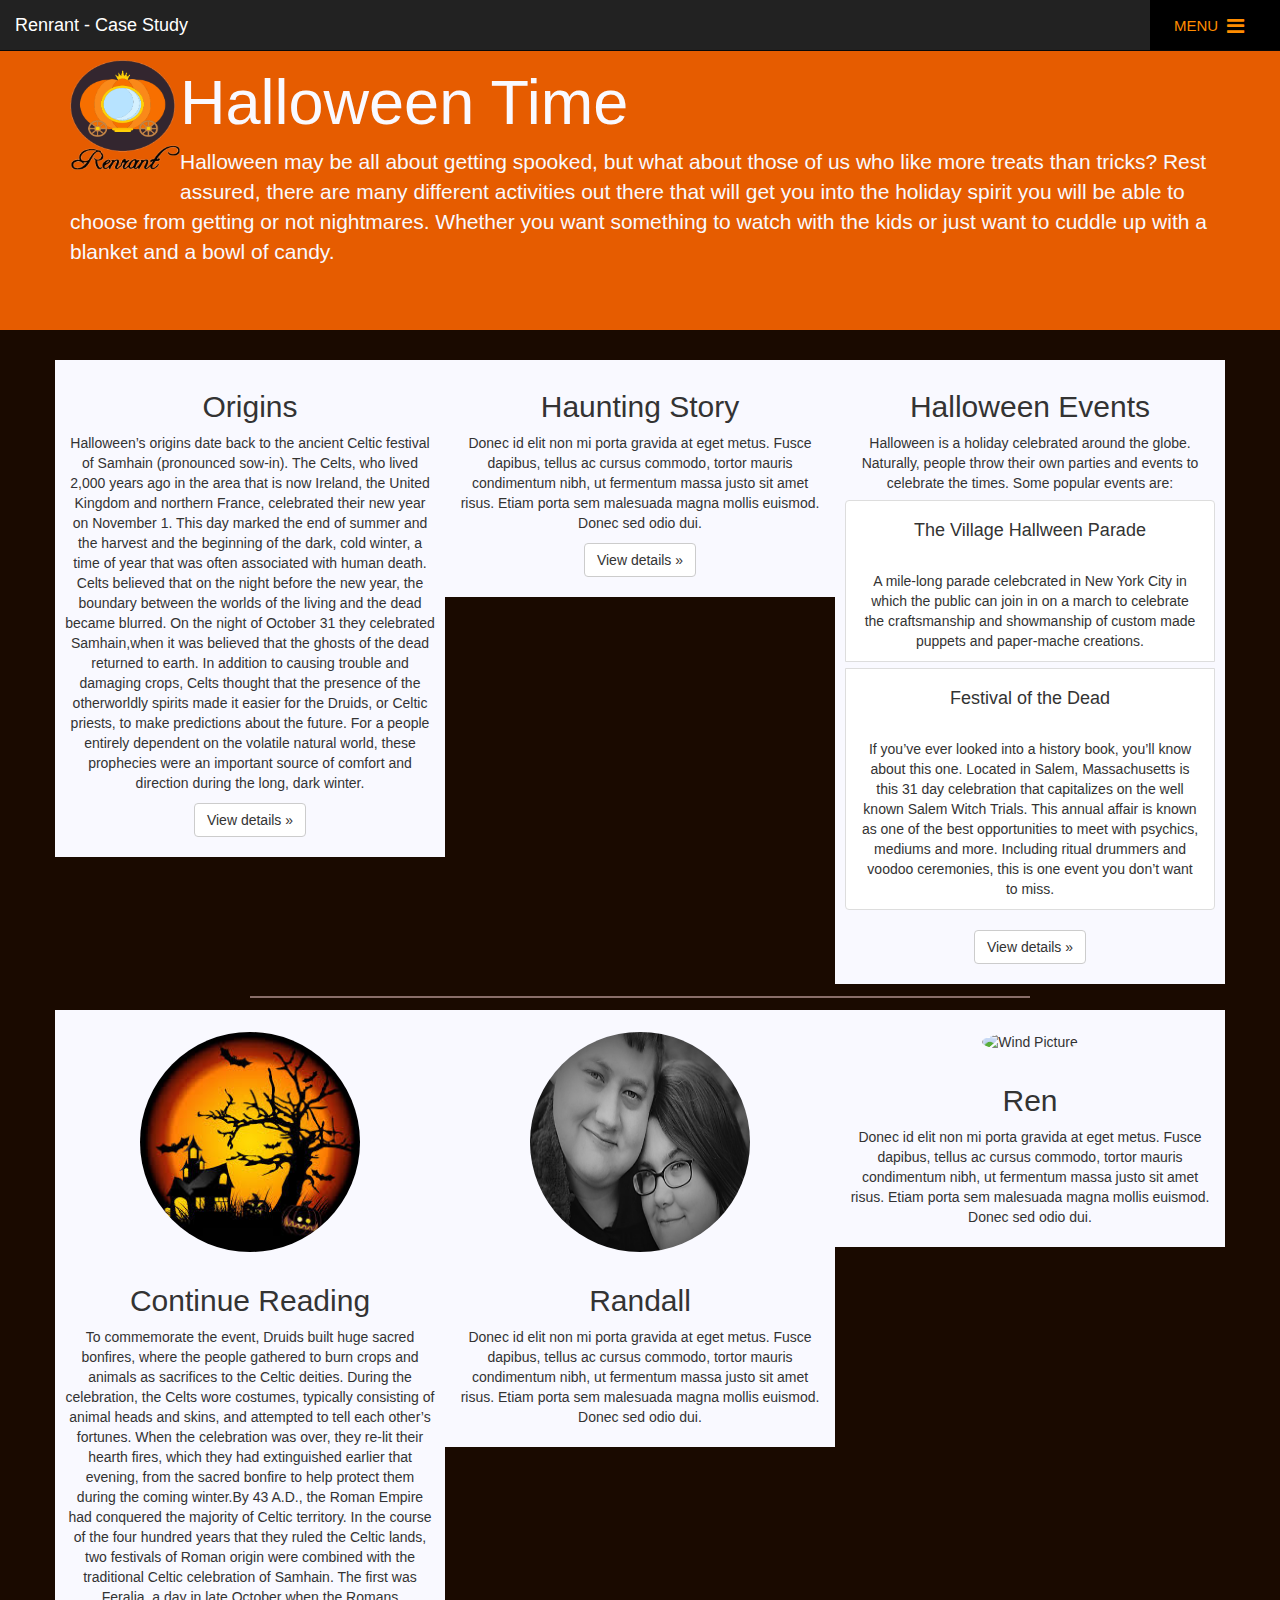
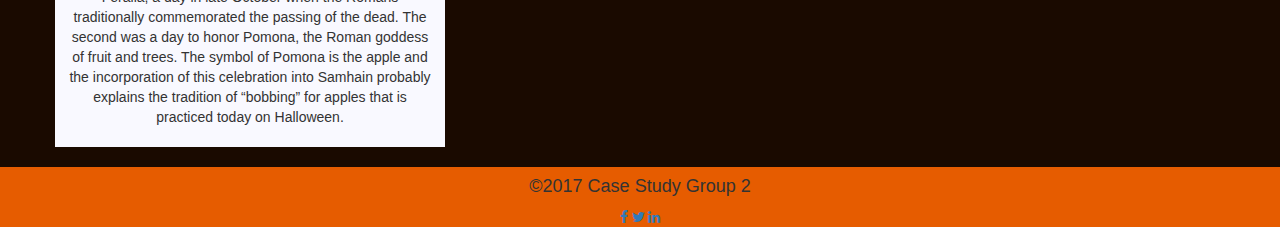
==== index.html @ 6b4a8222 "Added necessary files" ====
<!DOCTYPE html>
<html lang="en">
  <head>
    <meta charset="utf-8">
    <meta http-equiv="X-UA-Compatible" content="IE=edge">
    <meta name="viewport" content="width=device-width, initial-scale=1">
		<!-- The above 3 meta tags *must* come first in the head; any other head content must come *after* these tags -->
		<title>Case Study Group 2</title>

    <!-- Bootstrap -->
		<link rel="stylesheet" href="https://maxcdn.bootstrapcdn.com/bootstrap/3.3.7/css/bootstrap.min.css">
		<link rel="stylesheet" type="text/css" href="css/custom.css">
		<link href="https://maxcdn.bootstrapcdn.com/font-awesome/4.4.0/css/font-awesome.min.css" rel="stylesheet"/>
		<link href="https://maxcdn.bootstrapcdn.com/bootstrap/3.3.5/css/bootstrap.min.css" rel="stylesheet"/>
	<!--style> body { background: #1a0a00 !important; } .jumbotron {background-color: #e65c00 !important;} </style-->


	<style

    <!-- HTML5 shim and Respond.js for IE8 support of HTML5 elements and media queries -->
    <!-- WARNING: Respond.js doesn't work if you view the page via file:// -->
    <!--[if lt IE 9]>
      <script src="https://oss.maxcdn.com/html5shiv/3.7.3/html5shiv.min.js"></script>
      <script src="https://oss.maxcdn.com/respond/1.4.2/respond.min.js"></script>
    <![endif]-->

	</style>

  </head>

  <body class="">
	<nav>
        <ul class="list-unstyled main-menu">

          <!--Include your navigation here-->
          <li class="text-right"><a href="#" id="nav-close">X</a></li>
          <li><a href="#index">Home <span class="icon"></span></a></li>
          <li><a href="#origin">Origin<span class="icon"></span></a></li>
          <li><a href="#hauntingStory">Huanting Story<span class="icon"></span></a></li>
          <li><a href="#events">Events<span class="caret"></span></a>

        </ul>
      </nav>

    <div class="navbar navbar-inverse navbar-fixed-top">

        <!--Include your brand here-->
			<a class="navbar-brand" href="#">Renrant - Case Study</a>
			<div class="navbar-header pull-right">
			<a id="nav-expander" class="nav-expander fixed">
            MENU &nbsp;<i class="fa fa-bars fa-lg white"></i>
          </a>
        </div>
    </div>

    <!-- Main jumbotron last edited by: Randall on 9/6/17 -->
    <div class="jumbotron">

	   <div class="container jumnbo_contain">

	      <a href="#" class="navbar-left"><img src="logo2.png" width="110" height="110"></a>
          <h1>Halloween Time</h1>
          <p>Halloween may be all about getting spooked, but what about those of us who like more treats than tricks? Rest assured, there are many different activities
		  out there that will get you into the holiday spirit you will be able to choose from getting or not nightmares. Whether you want something to watch with the kids or just want to cuddle up with
		  a blanket and a bowl of candy. </p>

       </div>
    </div>


 <div class="container">

   <div class="row">
        <div class="col-lg-4"align="center">
          <h2 align="center" class="display-3">Origins</h2>
          <p>Halloween’s origins date back to the ancient Celtic festival of Samhain (pronounced sow-in). The Celts, who lived 2,000 years ago in the area that is now Ireland, the United Kingdom and northern France, celebrated their new year on November 1.
				 This day marked the end of summer and the harvest and the beginning of the dark, cold winter, a time of year that was often associated with human death. Celts believed that on the night before the new year, the boundary between the worlds of the living and the dead became blurred.
				 On the night of October 31 they celebrated Samhain,when it was believed that the ghosts of the dead returned to earth. In addition to causing trouble and damaging crops, Celts thought that the presence of the otherworldly spirits made it easier for
				 the Druids, or Celtic priests, to make predictions about the future. For a people entirely dependent on the volatile natural world,
				 these prophecies were an important source of comfort and direction during the long, dark winter. </p>
          <p><a class="btn btn-default" href="#">View details »</a></p>
        </div>
        <div class="col-lg-4" align="center">
          <h2 align="center" class="display-3">Haunting Story</h2>
          <p>Donec id elit non mi porta gravida at eget metus. Fusce dapibus, tellus ac cursus commodo, tortor mauris condimentum nibh, ut fermentum massa justo sit amet risus. Etiam porta sem malesuada magna mollis euismod. Donec sed odio dui. </p>
          <p><a class="btn btn-default" href="#">View details »</a></p>
       </div>

       <!-- events section of index: last modified by: Randall on 9/6/17 -->
       <div class="col-lg-4" align="center">
          <h2 align="center" class="display-3" >Halloween Events</h2>
          	 Halloween is a holiday celebrated around the globe. Naturally, people throw their own parties and events to celebrate the times. Some popular events are:
          	 <br />
          	 <ul class="list-group">
          	    <li class="list-group-item list-group-item-index"><h4>The Village Hallween Parade</h4><br />A mile-long parade celebcrated in New York City in which the public can join in on a march to celebrate the craftsmanship and showmanship of custom made puppets and paper-mache creations.</li>
          	    <li class="list-group-item list-group-item-index"><h4>Festival of the Dead</h4><br />If you&rsquo;ve ever looked into a history book, you&rsquo;ll know about this one. Located in Salem, Massachusetts is this 31 day celebration that capitalizes on the well known Salem Witch Trials. This annual affair is known as one of the best opportunities to meet with psychics, mediums and more. Including ritual drummers and voodoo ceremonies, this is one event you don&rsquo;t want to miss.</li>
          	 </ul>
          <p><a class="btn btn-default" href="events.html">View details »</a></p>
        </div>
      </div>
	 </div>

	 <hr class="hr1">

	<div class="container">
	<div class="row">
		<div class="col-lg-4" align="center">
				<img src="origin.jpg" class="img-circle" alt="spooky picture" width="220" height="220">
				<h2 align="center" class="display-3">Continue Reading</h2>
				 <p>To commemorate the event, Druids built huge sacred bonfires, where the people gathered to burn crops and animals as sacrifices to the Celtic deities. During the celebration, the Celts wore costumes, typically consisting of animal heads and skins, and attempted to tell each other’s fortunes.
				 When the celebration was over, they re-lit their hearth fires, which they had extinguished earlier that evening, from the sacred bonfire to help protect them during the coming winter.By 43 A.D., the Roman Empire had conquered the majority of Celtic territory.
				 In the course of the four hundred years that they ruled the Celtic lands, two festivals of Roman origin were combined with the traditional Celtic celebration of Samhain. The first was Feralia, a day in late October when the Romans traditionally commemorated the passing of the dead.
				 The second was a day to honor Pomona, the Roman goddess of fruit and trees. The symbol of Pomona is the apple and the incorporation of this celebration into
				 Samhain probably explains the tradition of “bobbing” for apples that is practiced today on Halloween. </p>



		</div>

	<div class="col-lg-4" align="center">
				<img src="randall_img.jpg" class="img-circle" alt="Blur Picture" width="220" height="220">
				<h2 align="center" class="display-3">Randall</h2>
				 <p>Donec id elit non mi porta gravida at eget metus. Fusce dapibus, tellus ac cursus commodo, tortor mauris condimentum nibh, ut fermentum massa justo sit amet risus. Etiam porta sem malesuada magna mollis euismod. Donec sed odio dui. </p>


	</div>
			<div class="col-lg-4" align="center">
				<img src="Profile.jpg" class="img-circle" alt="Wind Picture" width="220" height="220">
				<h2 align="center" class="display-3">Ren</h2>
				<p>Donec id elit non mi porta gravida at eget metus. Fusce dapibus, tellus ac cursus commodo, tortor mauris condimentum nibh, ut fermentum massa justo sit amet risus. Etiam porta sem malesuada magna mollis euismod. Donec sed odio dui. </p>

		</div>

	</div>
     </div>

	<!-- footer: Modified last by: Randall on 9/6/17 -->
    <footer class="navbar-static-bottom ourfoot">

	   <div class="container text-center">
	      <h4 align="center">&copy;2017 Case Study Group 2</h4>
		  <a href="https://www.facebook.com/"><i class="fa fa-facebook" width="100" height="100"></i></a>
		  <a href="https://twitter.com/?lang=en"><i class="fa fa-twitter" width="100" height="100"></i></a>
		  <a href="https://www.linkedin.com/"><i class="fa fa-linkedin"width="100" height="100" ></i></a>
       </div>

      </footer>

	</div>
</div>

	<!-- /container -->
  <!--<div class="container">
	<div class="jumbotron">


				<h1 class="display-3" >Hello, I'm Ren!</h1>
				<img src="Profile.jpg" class="img-circle" alt="Profile Picture" width="120" height="120" >
			</div>
		</div>
	<div class="container">
		<div class="col-md-4" align="center">
				<img src="book.jpg" class="img-circle" alt="Book Picture" width="220" height="220">
				<h2 align="center" class="display-3">All About Me</h2>
				<p align="center">I am a non-traditional student.</p>
				<p align="center">Mother of one human (son) and three non-humans.</p>
				<p align="center">I am a Data Steward in my professional life.</p>
				<p align="center">Love to spend loads of time with my family. </p>



		</div>

	<div class="col-md-4" align="center">
				<img src="hobbies.jpg" class="img-circle" alt="Blur Picture" width="220" height="220">
				<h2 align="center" class="display-3">Hobbies</h2>
				<p align="center">Reading is my most favorite past-time.</p>
				<p align="center">Viewing blur art has become a passion.</p>
				<p align="center">Addicted to development books.</p>
				<p align="center">Binge watching sitcoms and movies.</p>



	</div>
			<div class="col-md-4" align="center">
				<img src="dawid-zawila-279998.jpg" class="img-circle" alt="Wind Picture" width="220" height="220">
				<h2 align="center" class="display-3">Technology Experience</h2>
				<p align="center">Application Developer Sr</p>
				<p align="center">SQL Server Management Studio</p>
				<p align="center">Web Reporting via SSRS</p>
				<p align="center">Data Analyst</p>


		</div>

	</div>
		<div class="container">
     <div class="mt-1">
	<h4 align="center">&copy;2017 Ren Fall Semester</h4>
	<link href="https://maxcdn.bootstrapcdn.com/font-awesome/4.4.0/css/font-awesome.min.css" rel="stylesheet"/>
	<link href="https://maxcdn.bootstrapcdn.com/bootstrap/3.3.5/css/bootstrap.min.css" rel="stylesheet"/>
	-->



	</div>
</div>

<!--
			<div class="card-group">
				<div class="card" style="width: 20rem;">
					<img class="card-img-left" class="img-circle" src="book.jpg" alt="Card image cap" width="600" height="300">
			<div class="card-body">
				<h4 class="card-title">Card title</h4>
				<p class="card-text">This is a wider card with supporting text below as a natural lead-in to additional content. This content is a little bit longer.</p>
				<p class="card-text"><small class="text-muted">Last updated 3 mins ago</small></p>
		</div>
	</div>
		<div class="card">
			<img class="card-img-top" src="..." alt="Card image cap">
		<div class="card-body">
					<h4 class="card-title">Card title</h4>
					<p class="card-text">This card has supporting text below as a natural lead-in to additional content.</p>
					<p class="card-text"><small class="text-muted">Last updated 3 mins ago</small></p>
		</div>
	</div>
		<div class="card">
			<img class="card-img-top" src="..." alt="Card image cap">
		<div class="card-body">
			<h4 class="card-title">Card title</h4>
			<p class="card-text">This is a wider card with supporting text below as a natural lead-in to additional content. This card has even longer content than the first to show that equal height action.</p>
			<p class="card-text"><small class="text-muted">Last updated 3 mins ago</small></p>
    </div>

	</div>
	</div>
	-->
	</div>
    <!-- jQuery (necessary for Bootstrap's JavaScript plugins) -->
    <script src="https://ajax.googleapis.com/ajax/libs/jquery/1.12.4/jquery.min.js"></script>
    <!-- Include all compiled plugins (below), or include individual files as needed -->
    <script src="js/bootstrap.min.js"></script>

	<!-- Javascript
    ================================================== -->
    <!-- Placed at the end of the document so the pages load faster -->
    <script src="//ajax.googleapis.com/ajax/libs/jquery/1.10.2/jquery.min.js"></script>
    <script>window.jQuery || document.write('<script src="js/jquery-1.10.2.min.js"><\/script>')</script>
    <script src="//netdna.bootstrapcdn.com/bootstrap/3.1.0/js/bootstrap.min.js"></script>
    <script src="js/jquery.navgoco.js"></script>
    <script src="js/main.js"></script>

    <script>
    $(document).ready(function(){

       //Navigation Menu Slider
        $('#nav-expander').on('click',function(e){
      		e.preventDefault();
      		$('body').toggleClass('nav-expanded');
      	});
      	$('#nav-close').on('click',function(e){
      		e.preventDefault();
      		$('body').removeClass('nav-expanded');
      	});


      	// Initialize navgoco with default options
        $(".main-menu").navgoco({
            caret: '<span class="caret"></span>',
            accordion: false,
            openClass: 'open',
            save: true,
            cookie: {
                name: 'navgoco',
                expires: false,
                path: '/'
            },
            slide: {
                duration: 300,
                easing: 'swing'
            }
        });


      });
      </script>


  </body>
</html>
---- css/custom.css ----
/*@media(max-width:500px){

    .footer{
        float:left;
        width:150%;
        --margin-left:-5%;
			background: #D55448;
		padding: 10px 0;
    }

}*/

/*.footer {
	float:left;
        width:109%;
        margin-left:-5%;
		background: #D55448;
		padding: 10px 0;
		position: absolute;
		left: 0;
		right: 0;
		width: 110%;
		bottom: -300px;
}
.footer a {
  color: #F9F9FF;
  font-size: 20px;
  padding: 10px;
  border-right: 1px solid #FFA577;
  transition: all .5s ease;
}
.footer a:first-child {
  border-left: 1px solid #FFA577;
}
.footer a:hover {
  color: #FFA577;
}*/
html {
   position: relative;
   min-height: 100%;
}
.ourfoot {
   background: #e65c00;
   margin-top: 2rem;
}

.jumbotron {
   background: #e65c00 /*url('../jumbo_bg2.jpg') no-repeat*/ !important;
	 color: #F9F9FF!important;
   background-size: cover;
   background-position: bottom;'
     padding: 10px!important;
   
}

body {
    background-color: #1a0a00 !important;
    margin-bottom: 60px;
}

.col-lg-4
{
 background-color: #F9F9FF!important;
  padding: 10px!important;
}
.jumbo_contain {
   width: 100%;
   background: #000;
   margin: 0.1em 0.8em -0.1em 0;
   
}
.list-group-item {
   margin-top: 0.5em;
}


 
 /* ==========================================================================
   Author's custom styles
   ========================================================================== */

a.nav-expander {
  background: none repeat scroll 0 0 #000000;
  color: #FF8C00;
  display: block;
  font-size: 15px;
  font-weight: 400;
  height: 50px;
  margin-right: 0;
  padding: 1em 1.6em 2em;
  position: absolute;
  right: 0;
  text-decoration: none;
  text-transform: uppercase;
  top: 0;
  transition: right 0.3s ease-in-out 0s;
  width: 130px;
  z-index: 12;

  transition: right 0.3s ease-in-out 0s;
  -webkit-transition: right 0.3s ease-in-out 0s;
  -moz-transition: right 0.3s ease-in-out 0s;
  -o-transition: right 0.3s ease-in-out 0s;

}

a.nav-expander:hover {
  cursor: pointer;
}

a.nav-expander.fixed {
  position: fixed;
}

.nav-expanded a.nav-expander.fixed {
    right: 20em;
}

nav {
  background: #696969;
  display: block;
  height: 100%;
  overflow: auto;
  position: fixed;
  right: -20em;
  font-size: 15px;
  top: 0;
  width: 20em;
  z-index: 2000;
  
  transition: right 0.3s ease-in-out 0s;
  -webkit-transition: right 0.3s ease-in-out 0s;
  -moz-transition: right 0.3s ease-in-out 0s;
  -o-transition: right 0.3s ease-in-out 0s;

}
.nav-expanded nav {
  right: 0;
}

body.nav-expanded {
  margin-left: 0em;
  transition: right 0.4s ease-in-out 0s;
  -webkit-transition: right 0.4s ease-in-out 0s;
  -moz-transition: right 0.4s ease-in-out 0s;
  -o-transition: right 0.4s ease-in-out 0s;
}

#nav-close {
  font-family: "Helvetica Neue",Helvetica,Arial,sans-serif;
  font-weight: 300;
  font-size: 24px;
  padding-right: 10px;
}

.main-menu {
  padding-top: 12px;
}

.main-menu li {
  border-bottom: 1px solid #323949;
  margin-left: 20px;
  font-size: 18px;
  padding: 12px;
}

.main-menu li a {
  color: #FFFFFF;
  text-decoration: none;
}

.main-menu li a:hover {
  color: #FF8C00;
  text-decoration: none;
}

.main-menu li .sub-nav {
  border-bottom: 0px;
  padding: 4px;
}

.main-menu a .caret {
	width: 0;
	height: 0;
	display: inline-block;
	vertical-align: top;
	border-top: 4px solid #4f5963;
	border-right: 4px solid transparent;
	border-left: 4px solid transparent;
	content: "";
    margin-top: 8px;
}

.main-menu a:hover .caret {
	border-top-color: #4f5963;
}

.main-menu li.open > a > .caret {
	border-top: none;
	border-bottom: 4px solid #4f5963;
	border-right: 4px solid transparent;
	border-left: 4px solid transparent;
}

.main-menu li.open > a:hover > .caret {
	border-bottom-color: #4f5963;
}

.icon:before {
  font-family: 'FontAwesome';
  font-style: normal;
  font-variant: normal;
  font-weight: normal;
  line-height: 1;
  text-transform: none;
  content: '\f105';
}

.main-menu li > a > span.icon {
  float: right;
  margin: 0.1em 1.7em -0.1em 0;
  opacity: 0;
  -webkit-transition: all 0.2s ease-in-out;
  -moz-transition: all 0.2s ease-in-out;
  -o-transition: all 0.2s ease-in-out;
  transition: all 0.2s ease-in-out;

}

.main-menu li > a:hover > span.icon {
  float: right;
  margin: 0.1em 0.8em -0.1em 0;
  opacity: 1;
}

.hr1

{

   display: block;
   position: relative;
   padding: 0;
   margin: 12px auto;
   height: 0;
   width: 61%;
   max-height: 0;
   font-size: 1px;
   line-height: 0;
   clear: both;
   border: none;
   border-top: 1px solid #896E69;
   border-bottom: 1px solid #896E69;
   background-color: #896E69!important;
}

img
{
	padding: 0;
   margin: 12px auto;
	
	
	
}
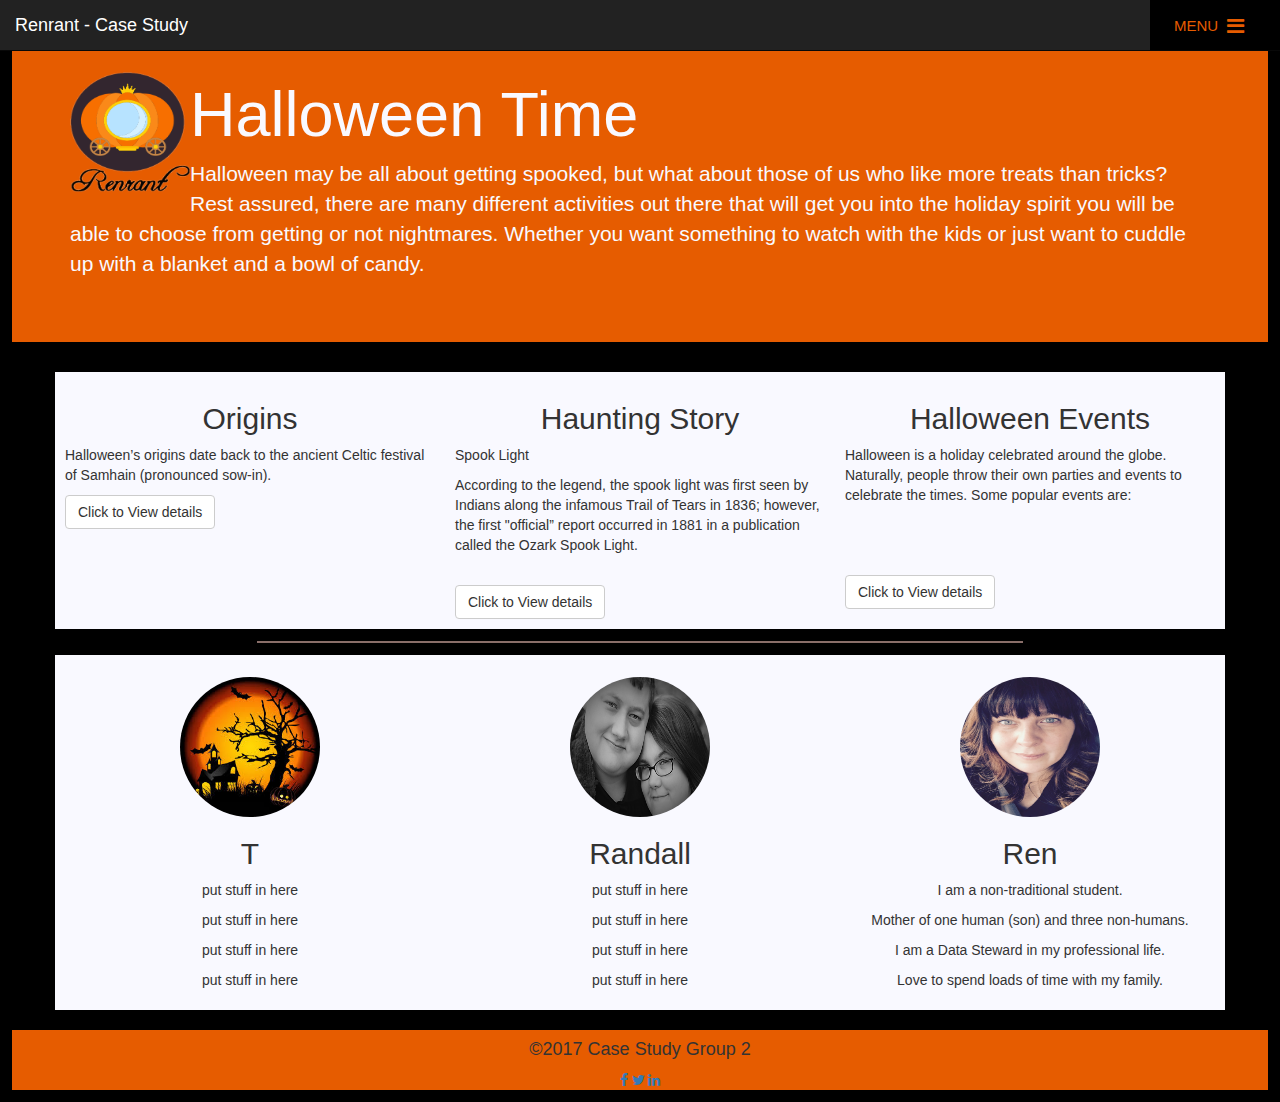
==== commit 978920a1: "Remvoed errors from the pages" ====
--- a/index.html
+++ b/index.html
@@ -15,7 +15,7 @@
 	<!--style> body { background: #1a0a00 !important; } .jumbotron {background-color: #e65c00 !important;} </style-->
 
 
-	<style
+	<style>
 
     <!-- HTML5 shim and Respond.js for IE8 support of HTML5 elements and media queries -->
     <!-- WARNING: Respond.js doesn't work if you view the page via file:// -->
@@ -34,10 +34,10 @@
 
           <!--Include your navigation here-->
           <li class="text-right"><a href="#" id="nav-close">X</a></li>
-          <li><a href="#index">Home <span class="icon"></span></a></li>
-          <li><a href="#origin">Origin<span class="icon"></span></a></li>
-          <li><a href="#hauntingStory">Huanting Story<span class="icon"></span></a></li>
-          <li><a href="#events">Events<span class="caret"></span></a>
+          <li><a href="index.html">Home <span class="icon"></span></a></li>
+          <li><a href="origins.html">Origin<span class="icon"></span></a></li>
+          <li><a href="hauntingStory.html">Huanting Story<span class="icon"></span></a></li>
+          <li><a href="events.html">Events<span class="caret"></span></a>
 
         </ul>
       </nav>
@@ -58,7 +58,7 @@
 
 	   <div class="container jumnbo_contain">
 
-	      <a href="#" class="navbar-left"><img src="logo2.png" width="110" height="110"></a>
+	      <a href="#" class="navbar-left"><img src="images/logo2.png" alt="logoteam" width="120" height="120"></a>
           <h1>Halloween Time</h1>
           <p>Halloween may be all about getting spooked, but what about those of us who like more treats than tricks? Rest assured, there are many different activities
 		  out there that will get you into the holiday spirit you will be able to choose from getting or not nightmares. Whether you want something to watch with the kids or just want to cuddle up with
@@ -71,31 +71,33 @@
  <div class="container">
 
    <div class="row">
-        <div class="col-lg-4"align="center">
-          <h2 align="center" class="display-3">Origins</h2>
-          <p>Halloween’s origins date back to the ancient Celtic festival of Samhain (pronounced sow-in). The Celts, who lived 2,000 years ago in the area that is now Ireland, the United Kingdom and northern France, celebrated their new year on November 1.
-				 This day marked the end of summer and the harvest and the beginning of the dark, cold winter, a time of year that was often associated with human death. Celts believed that on the night before the new year, the boundary between the worlds of the living and the dead became blurred.
-				 On the night of October 31 they celebrated Samhain,when it was believed that the ghosts of the dead returned to earth. In addition to causing trouble and damaging crops, Celts thought that the presence of the otherworldly spirits made it easier for
-				 the Druids, or Celtic priests, to make predictions about the future. For a people entirely dependent on the volatile natural world,
-				 these prophecies were an important source of comfort and direction during the long, dark winter. </p>
-          <p><a class="btn btn-default" href="#">View details »</a></p>
+        <div class="col-lg-4" >
+          <h2 class="text-center display-3" >Origins</h2>
+          <p>Halloween’s origins date back to the ancient Celtic festival of Samhain (pronounced sow-in).
+          <p><a class="btn btn-default" href="origins.html">Click to View details</a></p>
+                    <br />
+              <br />
+                      <br />
+                              <br />
         </div>
-        <div class="col-lg-4" align="center">
-          <h2 align="center" class="display-3">Haunting Story</h2>
-          <p>Donec id elit non mi porta gravida at eget metus. Fusce dapibus, tellus ac cursus commodo, tortor mauris condimentum nibh, ut fermentum massa justo sit amet risus. Etiam porta sem malesuada magna mollis euismod. Donec sed odio dui. </p>
-          <p><a class="btn btn-default" href="#">View details »</a></p>
+        <div class="col-lg-4">
+          <h2 class="text-center display-3">Haunting Story</h2>
+          <p>Spook Light</p>
+          <p>According to the legend, the spook light was first seen by Indians along the infamous Trail of Tears in 1836; however, the first "official” report occurred in 1881 in a publication called the Ozark Spook Light. </p>
+              <br />
+          <a class="btn btn-default" href="hauntingStory.html" >Click to View details</a>
+          <br />
        </div>
 
        <!-- events section of index: last modified by: Randall on 9/6/17 -->
-       <div class="col-lg-4" align="center">
-          <h2 align="center" class="display-3" >Halloween Events</h2>
-          	 Halloween is a holiday celebrated around the globe. Naturally, people throw their own parties and events to celebrate the times. Some popular events are:
+       <div class="col-lg-4">
+          <h2 class="text-center display-3" >Halloween Events</h2>
+          	 <p>Halloween is a holiday celebrated around the globe. Naturally, people throw their own parties and events to celebrate the times. Some popular events are:</p>
           	 <br />
-          	 <ul class="list-group">
-          	    <li class="list-group-item list-group-item-index"><h4>The Village Hallween Parade</h4><br />A mile-long parade celebcrated in New York City in which the public can join in on a march to celebrate the craftsmanship and showmanship of custom made puppets and paper-mache creations.</li>
-          	    <li class="list-group-item list-group-item-index"><h4>Festival of the Dead</h4><br />If you&rsquo;ve ever looked into a history book, you&rsquo;ll know about this one. Located in Salem, Massachusetts is this 31 day celebration that capitalizes on the well known Salem Witch Trials. This annual affair is known as one of the best opportunities to meet with psychics, mediums and more. Including ritual drummers and voodoo ceremonies, this is one event you don&rsquo;t want to miss.</li>
-          	 </ul>
-          <p><a class="btn btn-default" href="events.html">View details »</a></p>
+             <br />
+            <br />
+
+          	<p><a class="btn btn-default" href="events.html">Click to View details</a>
         </div>
       </div>
 	 </div>
@@ -104,30 +106,33 @@
 
 	<div class="container">
 	<div class="row">
-		<div class="col-lg-4" align="center">
-				<img src="origin.jpg" class="img-circle" alt="spooky picture" width="220" height="220">
-				<h2 align="center" class="display-3">Continue Reading</h2>
-				 <p>To commemorate the event, Druids built huge sacred bonfires, where the people gathered to burn crops and animals as sacrifices to the Celtic deities. During the celebration, the Celts wore costumes, typically consisting of animal heads and skins, and attempted to tell each other’s fortunes.
-				 When the celebration was over, they re-lit their hearth fires, which they had extinguished earlier that evening, from the sacred bonfire to help protect them during the coming winter.By 43 A.D., the Roman Empire had conquered the majority of Celtic territory.
-				 In the course of the four hundred years that they ruled the Celtic lands, two festivals of Roman origin were combined with the traditional Celtic celebration of Samhain. The first was Feralia, a day in late October when the Romans traditionally commemorated the passing of the dead.
-				 The second was a day to honor Pomona, the Roman goddess of fruit and trees. The symbol of Pomona is the apple and the incorporation of this celebration into
-				 Samhain probably explains the tradition of “bobbing” for apples that is practiced today on Halloween. </p>
-
-
-
-		</div>
-
-	<div class="col-lg-4" align="center">
-				<img src="randall_img.jpg" class="img-circle" alt="Blur Picture" width="220" height="220">
-				<h2 align="center" class="display-3">Randall</h2>
-				 <p>Donec id elit non mi porta gravida at eget metus. Fusce dapibus, tellus ac cursus commodo, tortor mauris condimentum nibh, ut fermentum massa justo sit amet risus. Etiam porta sem malesuada magna mollis euismod. Donec sed odio dui. </p>
-
-
-	</div>
-			<div class="col-lg-4" align="center">
-				<img src="Profile.jpg" class="img-circle" alt="Wind Picture" width="220" height="220">
-				<h2 align="center" class="display-3">Ren</h2>
-				<p>Donec id elit non mi porta gravida at eget metus. Fusce dapibus, tellus ac cursus commodo, tortor mauris condimentum nibh, ut fermentum massa justo sit amet risus. Etiam porta sem malesuada magna mollis euismod. Donec sed odio dui. </p>
+		<div class="col-lg-4">
+				<img src="images/origin.jpg" class="img-circle" alt="spooky picture" width="140" height="140">
+				<h2  class="text-center display-3">T</h2>
+        <p class="text-center">put stuff in here</p>
+        <p class="text-center">put stuff in here</p>
+        <p class="text-center">put stuff in here</p>
+        <p class="text-center">put stuff in here</p>
+
+		</div>
+
+	<div class="col-lg-4">
+				<img src="images/randall_img.jpg" class="img-circle" alt="RandallsPic" width="140" height="140">
+				<h2  class="text-center display-3">Randall</h2>
+        <p class="text-center">put stuff in here</p>
+        <p class="text-center">put stuff in here</p>
+        <p class="text-center">put stuff in here</p>
+        <p class="text-center">put stuff in here</p>
+
+
+	</div>
+			<div class="col-lg-4">
+				<img src="images/Profile.JPG" class="img-circle" alt="Ren's Picture" width="140" height="140">
+				<h2  class="text-center display-3">Ren</h2>
+        <p class="text-center">I am a non-traditional student.</p>
+        <p class="text-center">Mother of one human (son) and three non-humans.</p>
+        <p class="text-center">I am a Data Steward in my professional life.</p>
+        <p class="text-center">Love to spend loads of time with my family. </p>
 
 		</div>
 
@@ -138,16 +143,15 @@
     <footer class="navbar-static-bottom ourfoot">
 
 	   <div class="container text-center">
-	      <h4 align="center">&copy;2017 Case Study Group 2</h4>
-		  <a href="https://www.facebook.com/"><i class="fa fa-facebook" width="100" height="100"></i></a>
-		  <a href="https://twitter.com/?lang=en"><i class="fa fa-twitter" width="100" height="100"></i></a>
-		  <a href="https://www.linkedin.com/"><i class="fa fa-linkedin"width="100" height="100" ></i></a>
+	      <h4 class="text-center">&copy;2017 Case Study Group 2</h4>
+		  <a href="https://www.facebook.com/"><i class="fa fa-facebook" ></i></a>
+		  <a href="https://twitter.com/?lang=en"><i class="fa fa-twitter" ></i></a>
+		  <a href="https://www.linkedin.com/"><i class="fa fa-linkedin" ></i></a>
        </div>
 
       </footer>
 
-	</div>
-</div>
+
 
 	<!-- /container -->
   <!--<div class="container">
@@ -162,10 +166,10 @@
 		<div class="col-md-4" align="center">
 				<img src="book.jpg" class="img-circle" alt="Book Picture" width="220" height="220">
 				<h2 align="center" class="display-3">All About Me</h2>
-				<p align="center">I am a non-traditional student.</p>
-				<p align="center">Mother of one human (son) and three non-humans.</p>
-				<p align="center">I am a Data Steward in my professional life.</p>
-				<p align="center">Love to spend loads of time with my family. </p>
+				<p class="text-center">I am a non-traditional student.</p>
+				<p class="text-center">Mother of one human (son) and three non-humans.</p>
+				<p class="text-center">I am a Data Steward in my professional life.</p>
+				<p class="text-center">Love to spend loads of time with my family. </p>
 
 
 
@@ -201,10 +205,6 @@
 	<link href="https://maxcdn.bootstrapcdn.com/bootstrap/3.3.5/css/bootstrap.min.css" rel="stylesheet"/>
 	-->
 
-
-
-	</div>
-</div>
 
 <!--
 			<div class="card-group">
@@ -235,7 +235,7 @@
 	</div>
 	</div>
 	-->
-	</div>
+
     <!-- jQuery (necessary for Bootstrap's JavaScript plugins) -->
     <script src="https://ajax.googleapis.com/ajax/libs/jquery/1.12.4/jquery.min.js"></script>
     <!-- Include all compiled plugins (below), or include individual files as needed -->
--- a/css/custom.css
+++ b/css/custom.css
@@ -50,38 +50,45 @@
    background-size: cover;
    background-position: bottom;'
      padding: 10px!important;
-   
+
 }
 
 body {
-    background-color: #1a0a00 !important;
+    background-color: #000000 !important;
     margin-bottom: 60px;
+    padding: 12px;
 }
 
 .col-lg-4
 {
  background-color: #F9F9FF!important;
   padding: 10px!important;
+    align: center;
 }
 .jumbo_contain {
    width: 100%;
    background: #000;
    margin: 0.1em 0.8em -0.1em 0;
-   
+
 }
 .list-group-item {
    margin-top: 0.5em;
 }
 
-
- 
+.col-lg-12
+{
+ background-color: #F9F9FF!important;
+  padding: 10px!important;
+  align: center;
+}
+
  /* ==========================================================================
    Author's custom styles
    ========================================================================== */
 
 a.nav-expander {
   background: none repeat scroll 0 0 #000000;
-  color: #FF8C00;
+  color: #E65C00;
   display: block;
   font-size: 15px;
   font-weight: 400;
@@ -97,6 +104,8 @@
   width: 130px;
   z-index: 12;
 
+
+
   transition: right 0.3s ease-in-out 0s;
   -webkit-transition: right 0.3s ease-in-out 0s;
   -moz-transition: right 0.3s ease-in-out 0s;
@@ -117,7 +126,7 @@
 }
 
 nav {
-  background: #696969;
+  background: #3f3f3f;
   display: block;
   height: 100%;
   overflow: auto;
@@ -127,7 +136,9 @@
   top: 0;
   width: 20em;
   z-index: 2000;
-  
+
+
+
   transition: right 0.3s ease-in-out 0s;
   -webkit-transition: right 0.3s ease-in-out 0s;
   -moz-transition: right 0.3s ease-in-out 0s;
@@ -144,6 +155,7 @@
   -webkit-transition: right 0.4s ease-in-out 0s;
   -moz-transition: right 0.4s ease-in-out 0s;
   -o-transition: right 0.4s ease-in-out 0s;
+
 }
 
 #nav-close {
@@ -158,7 +170,7 @@
 }
 
 .main-menu li {
-  border-bottom: 1px solid #323949;
+  border-bottom: 1px solid #FFFFFF;
   margin-left: 20px;
   font-size: 18px;
   padding: 12px;
@@ -170,7 +182,7 @@
 }
 
 .main-menu li a:hover {
-  color: #FF8C00;
+  color: #E65C00;
   text-decoration: none;
 }
 
@@ -255,9 +267,10 @@
 
 img
 {
-	padding: 0;
+
    margin: 12px auto;
-	
-	
-	
-}
+   display: block;
+   padding: 10;
+
+
+}
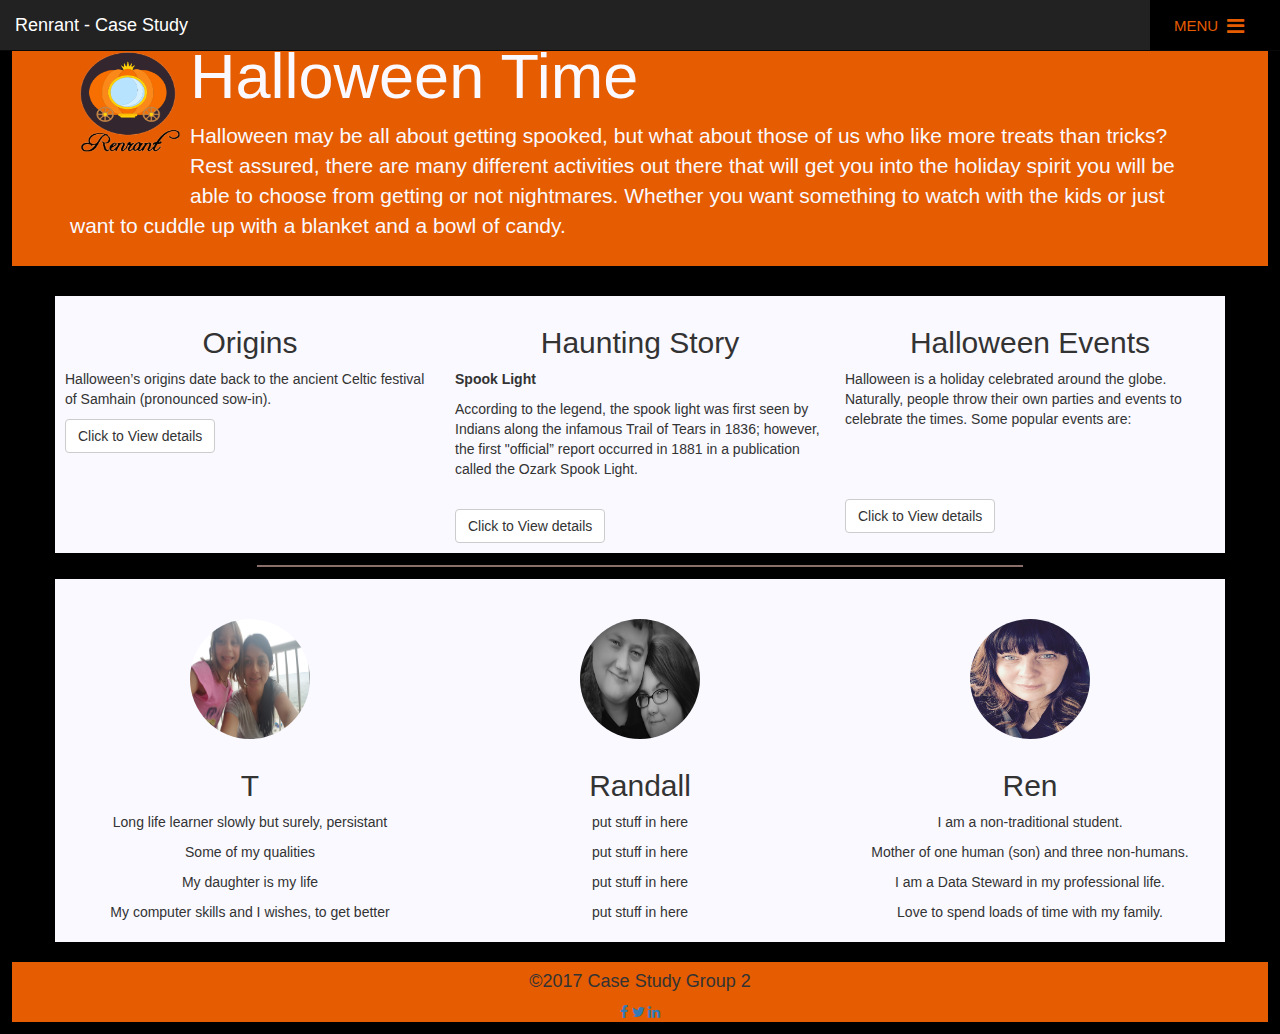
==== commit 4c233ecd: "added content to index" ====
--- a/index.html
+++ b/index.html
@@ -82,7 +82,7 @@
         </div>
         <div class="col-lg-4">
           <h2 class="text-center display-3">Haunting Story</h2>
-          <p>Spook Light</p>
+          <p><strong>Spook Light</strong></p>
           <p>According to the legend, the spook light was first seen by Indians along the infamous Trail of Tears in 1836; however, the first "official” report occurred in 1881 in a publication called the Ozark Spook Light. </p>
               <br />
           <a class="btn btn-default" href="hauntingStory.html" >Click to View details</a>
@@ -107,12 +107,12 @@
 	<div class="container">
 	<div class="row">
 		<div class="col-lg-4">
-				<img src="images/origin.jpg" class="img-circle" alt="spooky picture" width="140" height="140">
-				<h2  class="text-center display-3">T</h2>
-        <p class="text-center">put stuff in here</p>
-        <p class="text-center">put stuff in here</p>
-        <p class="text-center">put stuff in here</p>
-        <p class="text-center">put stuff in here</p>
+    <img src="images/madyandme.jpg" class="img-circle" alt="Mady and T picture" width="140" height="140">
+    <h2  class="text-center display-3">T</h2>
+    <p class="text-center">Long life learner slowly but surely, persistant</p>
+    <p class="text-center">Some of my qualities</p>
+    <p class="text-center">My daughter is my life</p>
+    <p class="text-center">My computer skills and I wishes, to get better</p>
 
 		</div>
 
--- a/css/custom.css
+++ b/css/custom.css
@@ -48,10 +48,12 @@
    background: #e65c00 /*url('../jumbo_bg2.jpg') no-repeat*/ !important;
 	 color: #F9F9FF!important;
    background-size: cover;
-   background-position: bottom;'
+   background-position: bottom;
      padding: 10px!important;
 
 }
+
+
 
 body {
     background-color: #000000 !important;
@@ -63,8 +65,17 @@
 {
  background-color: #F9F9FF!important;
   padding: 10px!important;
-    align: center;
-}
+
+}
+
+.col-lg-12-4
+{
+ background-color: #F9F9FF!important;
+  padding: 10px!important;
+
+}
+
+
 .jumbo_contain {
    width: 100%;
    background: #000;
@@ -75,12 +86,6 @@
    margin-top: 0.5em;
 }
 
-.col-lg-12
-{
- background-color: #F9F9FF!important;
-  padding: 10px!important;
-  align: center;
-}
 
  /* ==========================================================================
    Author's custom styles
@@ -268,9 +273,28 @@
 img
 {
 
-   margin: 12px auto;
+   margin: 20px auto;
    display: block;
-   padding: 10;
-
-
-}
+   padding: 10px!important;
+
+}
+
+
+.imgtime
+{
+
+   margin: 20px auto;
+   display: block;
+   padding: 10px!important;
+   height: 350px;
+   width: 650px;
+   float: center;
+}
+
+.cons
+{
+  background-color: #000000 !important;
+  margin-bottom: 60px;
+  padding: 12px;
+
+}
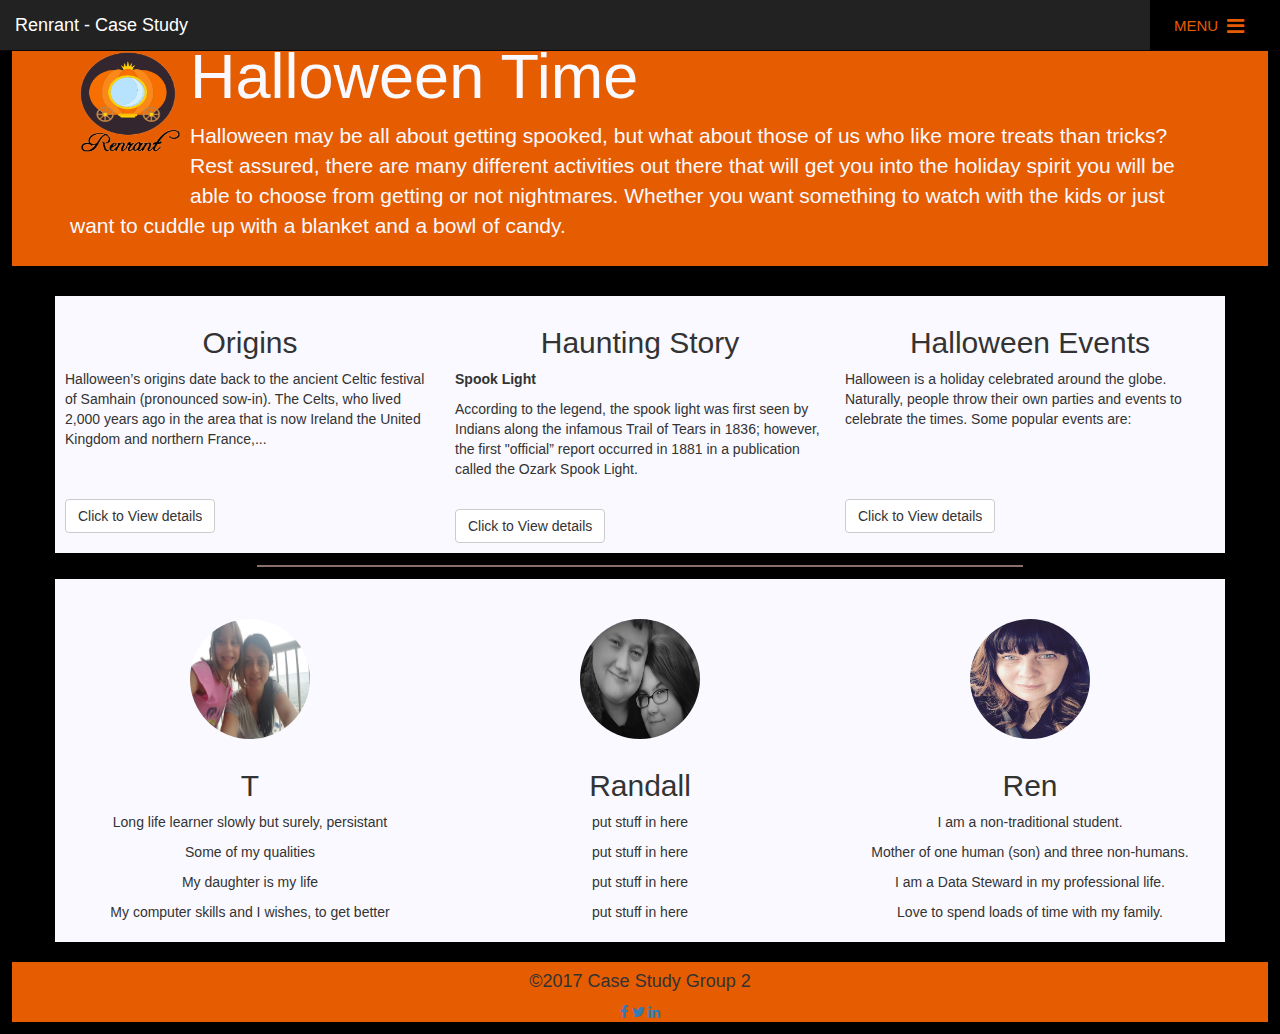
==== commit e4cd9c06: "fixed content for index so it can be aligned with others" ====
--- a/index.html
+++ b/index.html
@@ -71,14 +71,17 @@
  <div class="container">
 
    <div class="row">
-        <div class="col-lg-4" >
-          <h2 class="text-center display-3" >Origins</h2>
-          <p>Halloween’s origins date back to the ancient Celtic festival of Samhain (pronounced sow-in).
-          <p><a class="btn btn-default" href="origins.html">Click to View details</a></p>
-                    <br />
-              <br />
-                      <br />
-                              <br />
+   <div class="col-lg-4" >
+     <h2 class="text-center display-3" >Origins</h2>
+     <p>Halloween’s origins date back to the ancient Celtic festival of Samhain (pronounced sow-in). The Celts, who lived 2,000 years ago in the area that is now Ireland the United Kingdom and northern France,... </p>
+         <br />
+         <br />
+
+   <a class="btn btn-default" href="origins.html">Click to View details</a></p>
+
+
+
+
         </div>
         <div class="col-lg-4">
           <h2 class="text-center display-3">Haunting Story</h2>
